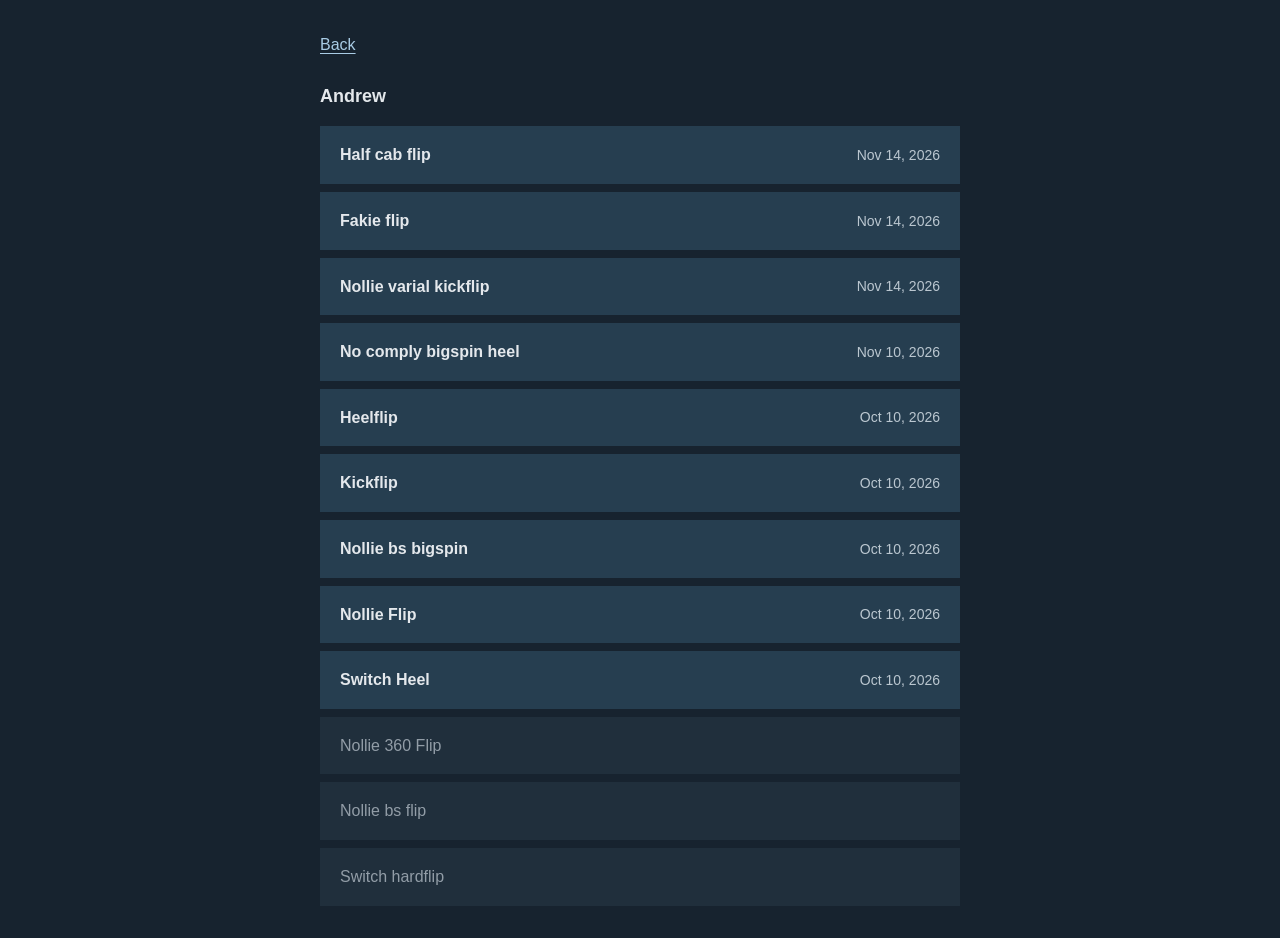
==== andrew.html @ 7ab9ec77 "Create minimalist skateboard trick lists" ====
<!doctype html>
<html lang="en">
<head>
  <meta charset="utf-8">
  <meta name="viewport" content="width=device-width, initial-scale=1">
  <title>Andrew</title>
  <link rel="stylesheet" href="assets/styles.css">
  <script type="module" src="assets/app.mjs"></script>
</head>
<body data-person="andrew">
  <main>
    <a href="index.html">Back</a>
    <h1>Andrew</h1>
    <div data-tricks aria-busy="true"></div>
    <noscript><p><a href="data/andrew.txt">Read the trick list</a></p></noscript>
  </main>
</body>
</html>
---- assets/styles.css ----
:root {
  color-scheme: dark;
  font-family: Arial, sans-serif;
  font-size: 16px;
  line-height: 1.6;
  background: #17232f;
  color: #e4e8ec;
}
body { margin: 32px 24px; }
main { max-width: 640px; margin: 0 auto; }
a { color: #a9cce5; text-underline-offset: 3px; }
a:hover { color: #fff; }
a:focus-visible { outline: 2px solid currentColor; outline-offset: 4px; }
nav { display: flex; flex-direction: column; align-items: center; gap: 8px; }
h1 { font-size: 18px; font-weight: 600; margin: 24px 0 16px; }
.trick-list { list-style: none; padding: 0; margin: 0; display: grid; gap: 8px; }
.trick-list li { display: flex; align-items: center; justify-content: space-between; gap: 24px; padding: 16px 20px; background: #263e50; }
.trick-list span { min-width: 0; overflow-wrap: anywhere; font-weight: 600; }
time { font-size: 14px; color: #bbc7d0; white-space: nowrap; font-variant-numeric: tabular-nums; }
p { color: #a8b3bd; }
@media (max-width: 380px) {
  body { margin: 24px 16px; }
  .trick-list li { gap: 12px; padding: 14px 16px; }
  time { font-size: 13px; }
}

.trick-list li.not-yet-done { background: #202f3c; color: #929da7; }
.trick-list .not-yet-done span { font-weight: 400; }
.visually-hidden { position: absolute; width: 1px; height: 1px; padding: 0; margin: -1px; overflow: hidden; clip-path: inset(50%); white-space: nowrap; border: 0; }
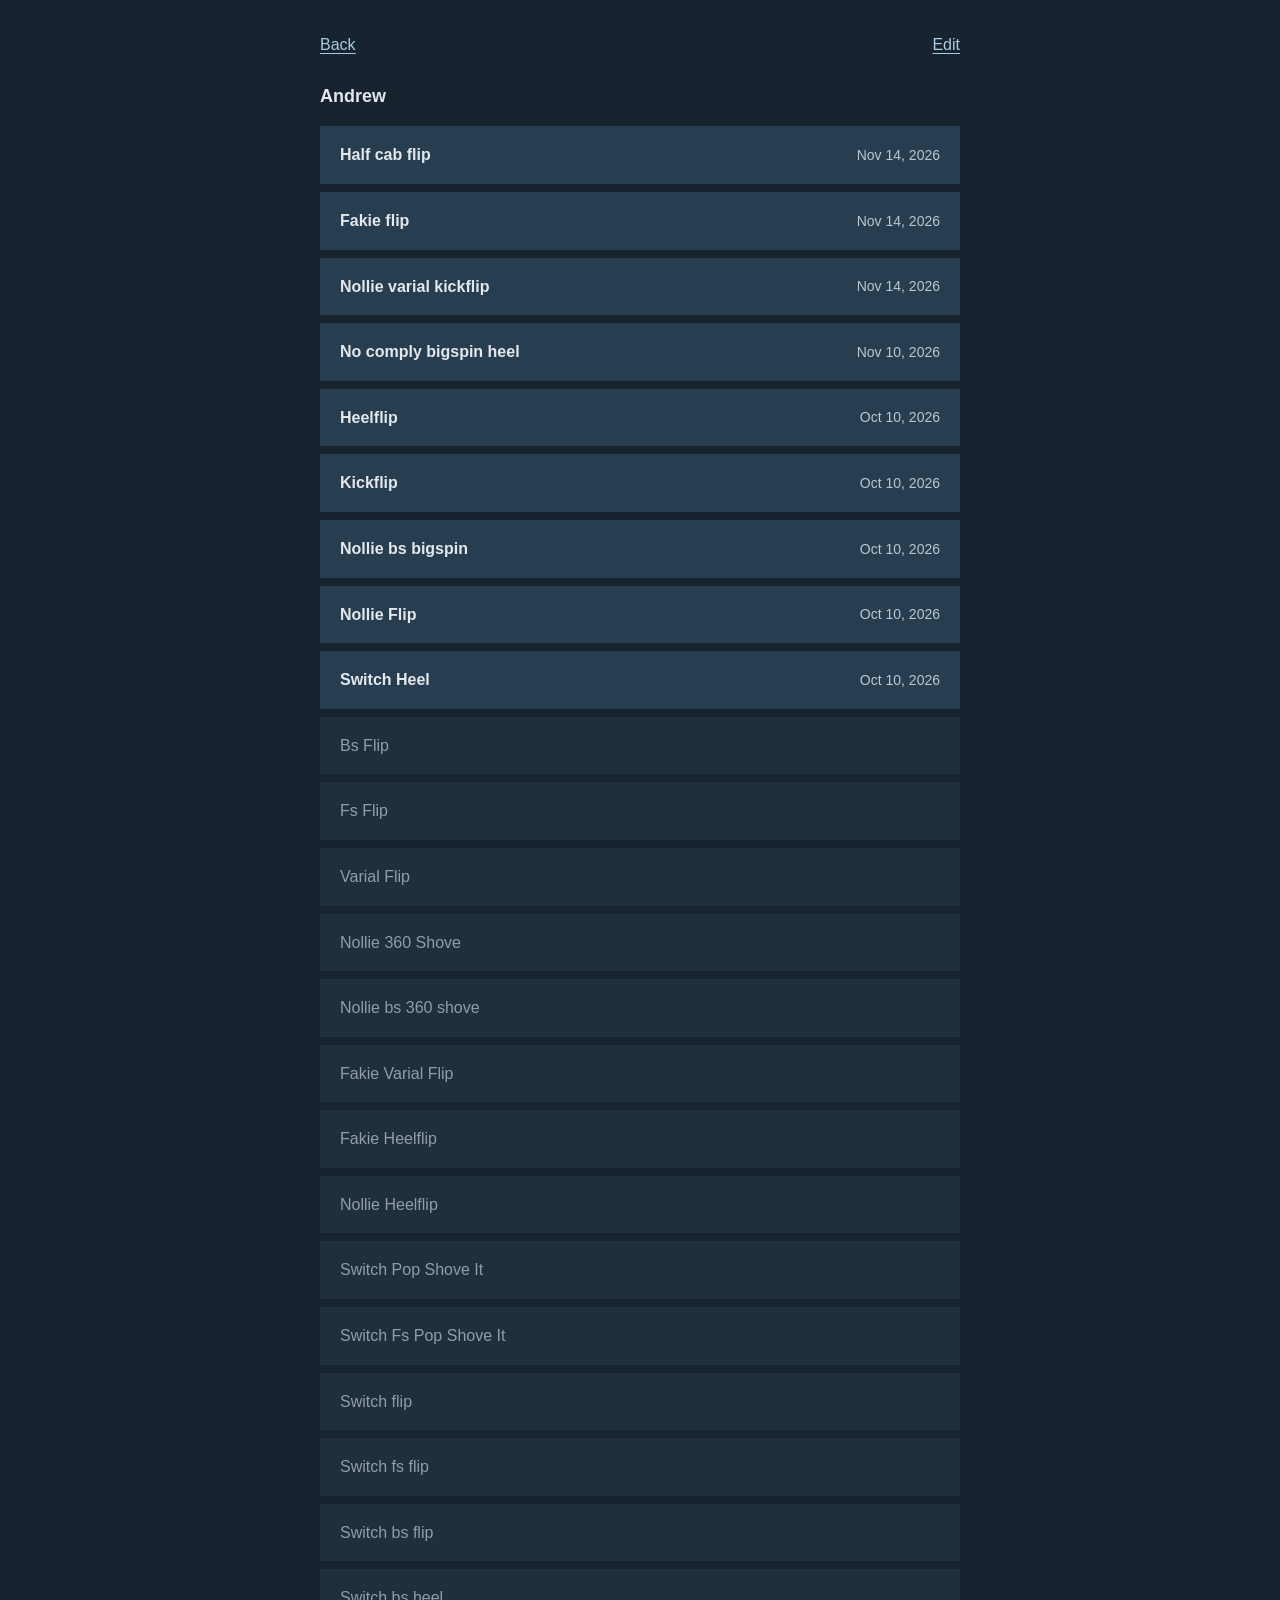
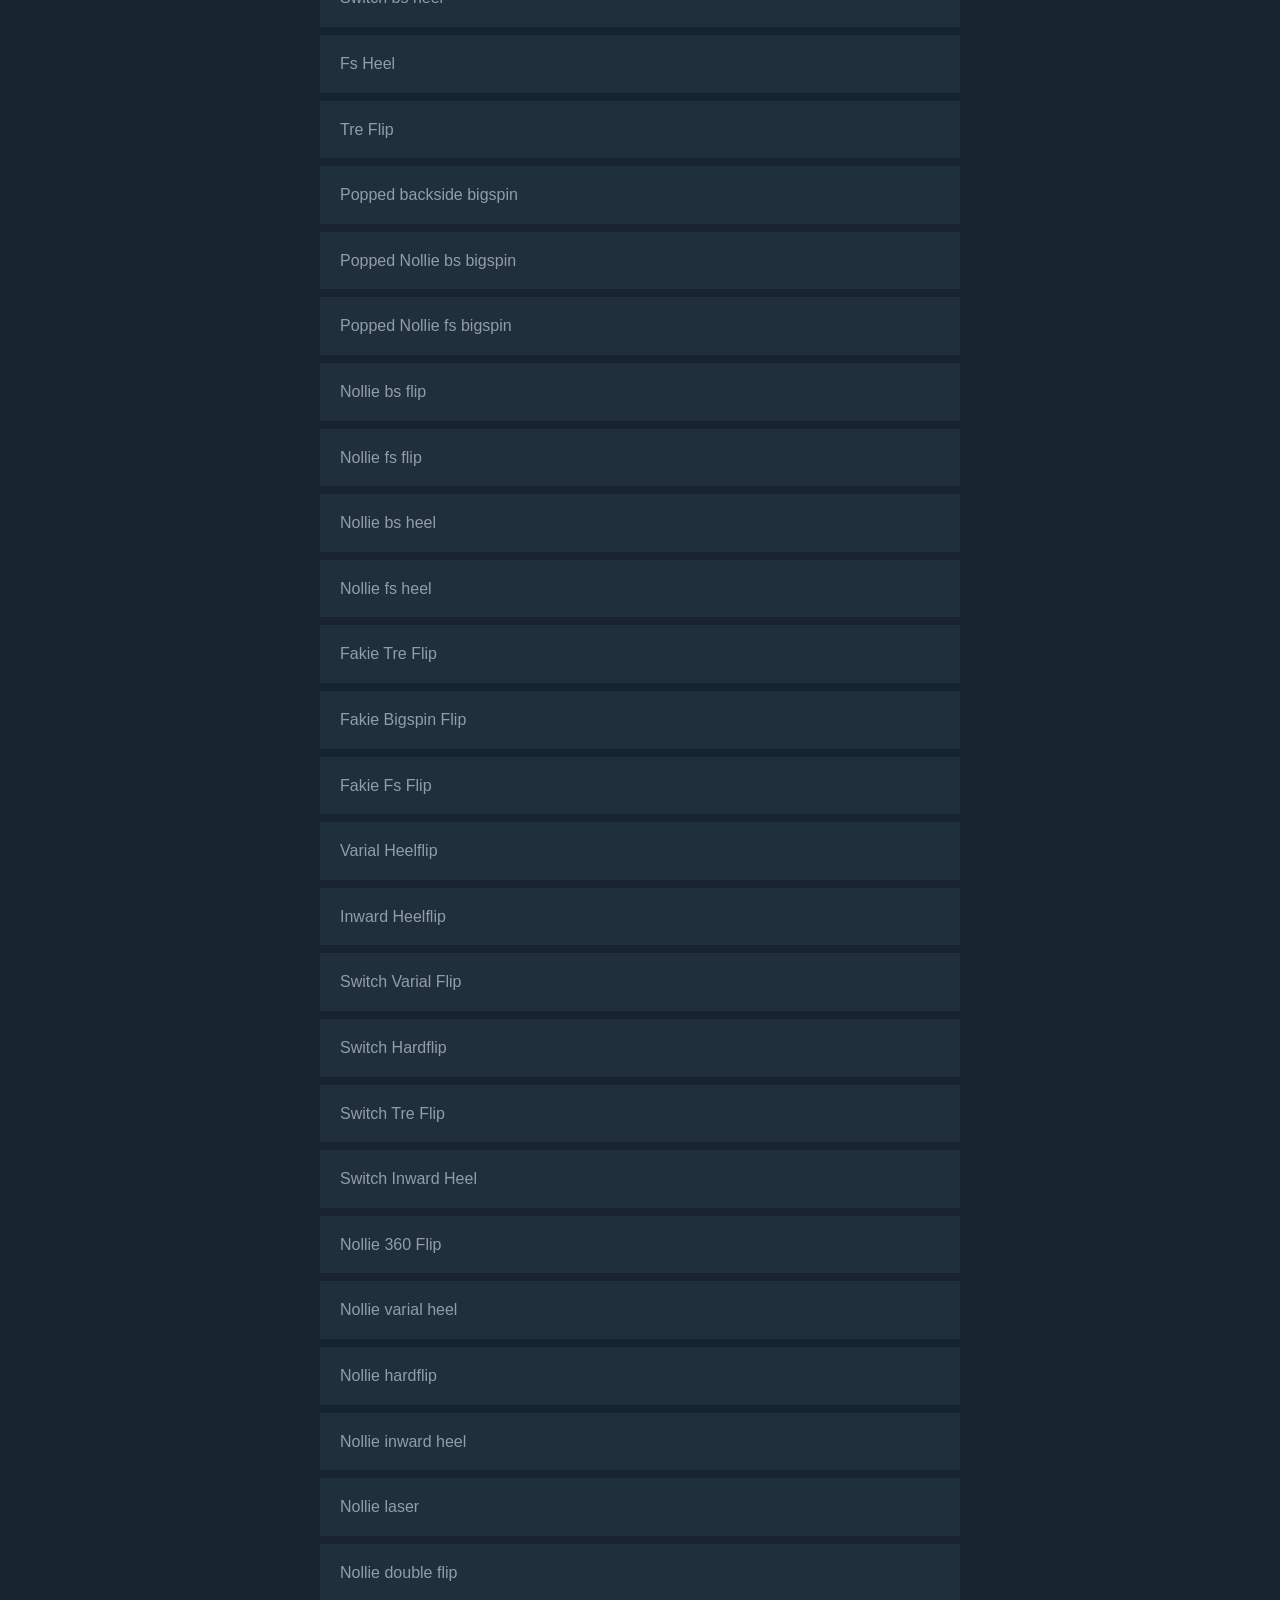
==== commit 82331842: "Add password-protected trick list editing" ====
--- a/andrew.html
+++ b/andrew.html
@@ -9,7 +9,7 @@
 </head>
 <body data-person="andrew">
   <main>
-    <a href="index.html">Back</a>
+    <div class="page-links"><a href="index.html">Back</a><a data-edit-link hidden>Edit</a></div>
     <h1>Andrew</h1>
     <div data-tricks aria-busy="true"></div>
     <noscript><p><a href="data/andrew.txt">Read the trick list</a></p></noscript>
--- a/assets/styles.css
+++ b/assets/styles.css
@@ -15,7 +15,7 @@
 h1 { font-size: 18px; font-weight: 600; margin: 24px 0 16px; }
 .trick-list { list-style: none; padding: 0; margin: 0; display: grid; gap: 8px; }
 .trick-list li { display: flex; align-items: center; justify-content: space-between; gap: 24px; padding: 16px 20px; background: #263e50; }
-.trick-list span { min-width: 0; overflow-wrap: anywhere; font-weight: 600; }
+.trick-list .trick-name { min-width: 0; overflow-wrap: anywhere; font-weight: 600; }
 time { font-size: 14px; color: #bbc7d0; white-space: nowrap; font-variant-numeric: tabular-nums; }
 p { color: #a8b3bd; }
 @media (max-width: 380px) {
@@ -25,5 +25,17 @@
 }
 
 .trick-list li.not-yet-done { background: #202f3c; color: #929da7; }
-.trick-list .not-yet-done span { font-weight: 400; }
+.trick-list .not-yet-done .trick-name { font-weight: 400; }
 .visually-hidden { position: absolute; width: 1px; height: 1px; padding: 0; margin: -1px; overflow: hidden; clip-path: inset(50%); white-space: nowrap; border: 0; }
+
+.video-dialog { box-sizing: border-box; width: min(680px, calc(100% - 32px)); max-height: calc(100dvh - 32px); padding: 16px; border: 1px solid #405568; background: #17232f; color: #e4e8ec; }
+.video-dialog::backdrop { background: rgb(0 0 0 / 75%); }
+.video-header { display: flex; align-items: center; justify-content: space-between; gap: 16px; margin-bottom: 12px; }
+.video-header h2 { min-width: 0; margin: 0; font-size: 16px; font-weight: 600; overflow-wrap: anywhere; }
+.video-header button { flex-shrink: 0; padding: 6px 10px; border: 1px solid #405568; background: #263e50; color: #e4e8ec; font: inherit; font-size: 14px; cursor: pointer; }
+.video-header button:focus-visible { outline: 2px solid #a9cce5; outline-offset: 3px; }
+.video-dialog video { display: block; width: 100%; max-height: 70dvh; background: #000; }
+.video-error { margin: 12px 0 0; font-size: 14px; }
+[hidden] { display: none !important; }
+
+.page-links { display: flex; justify-content: space-between; gap: 16px; }
